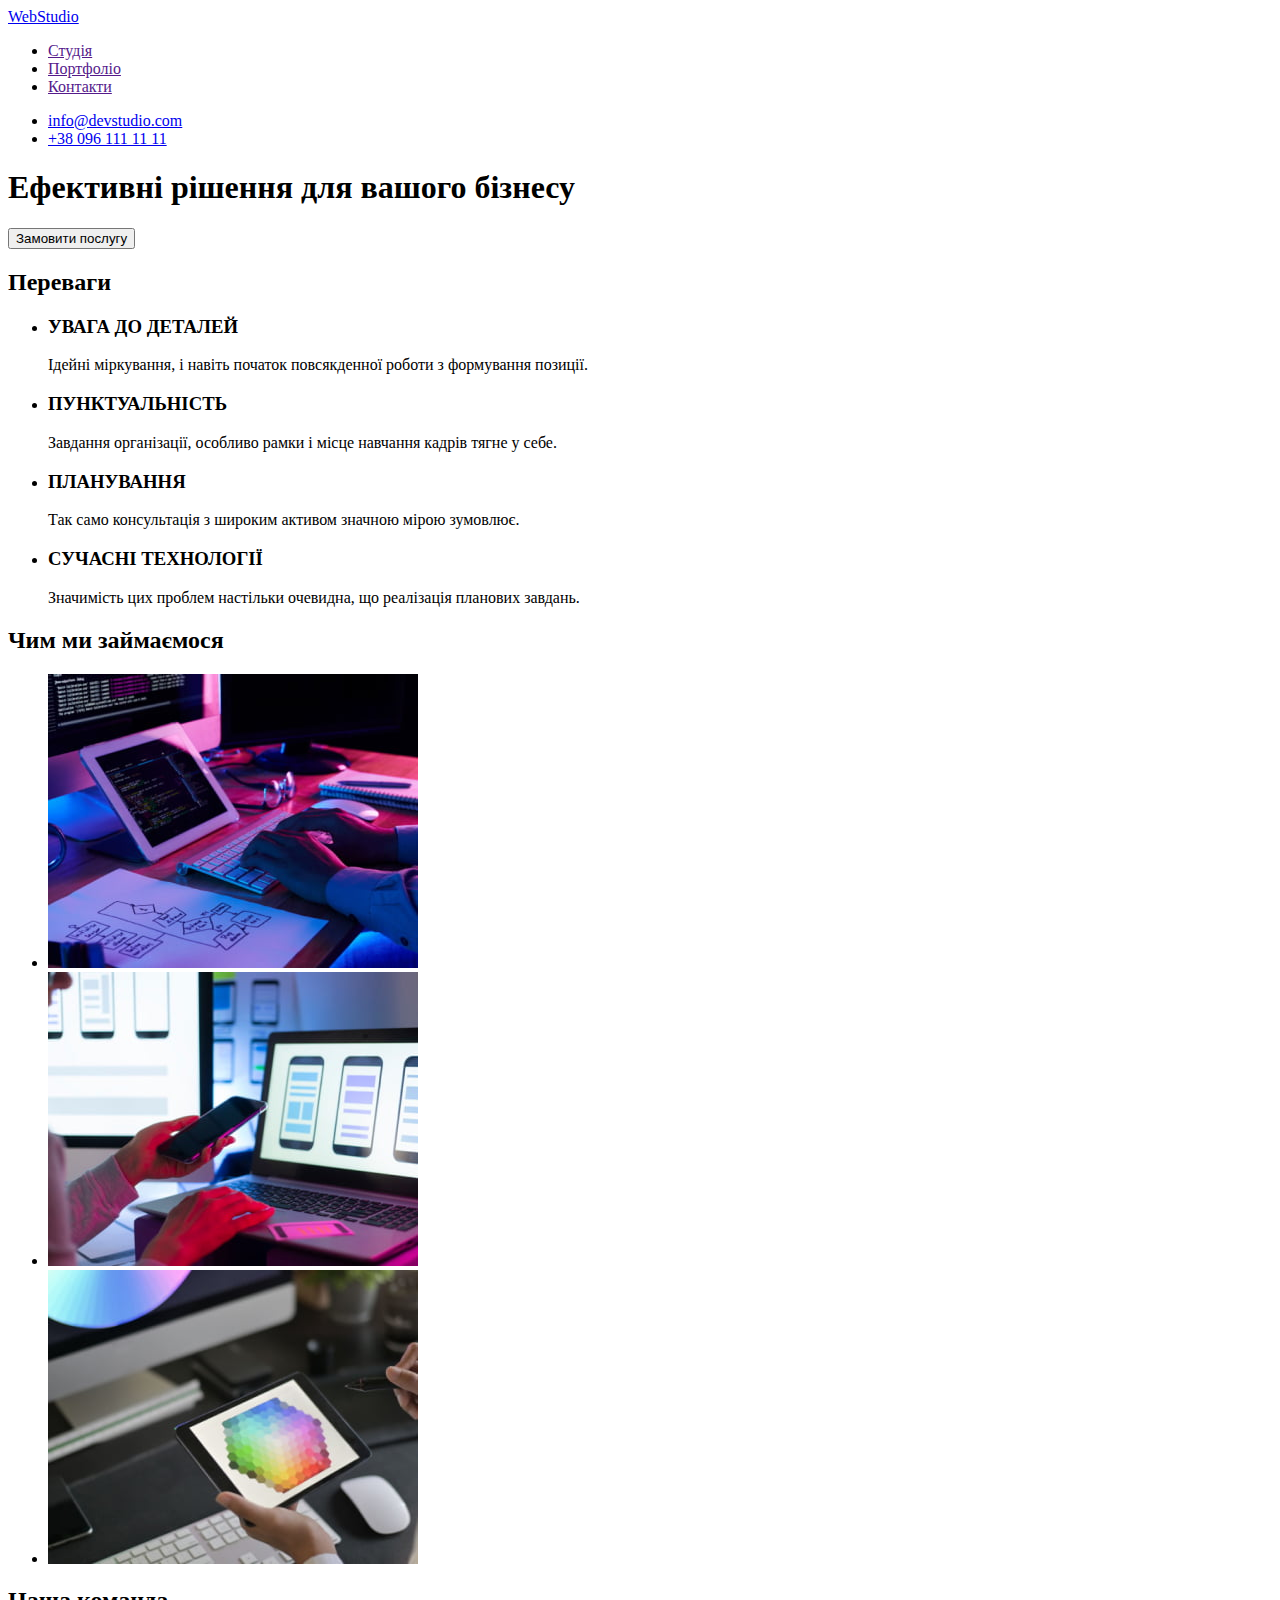
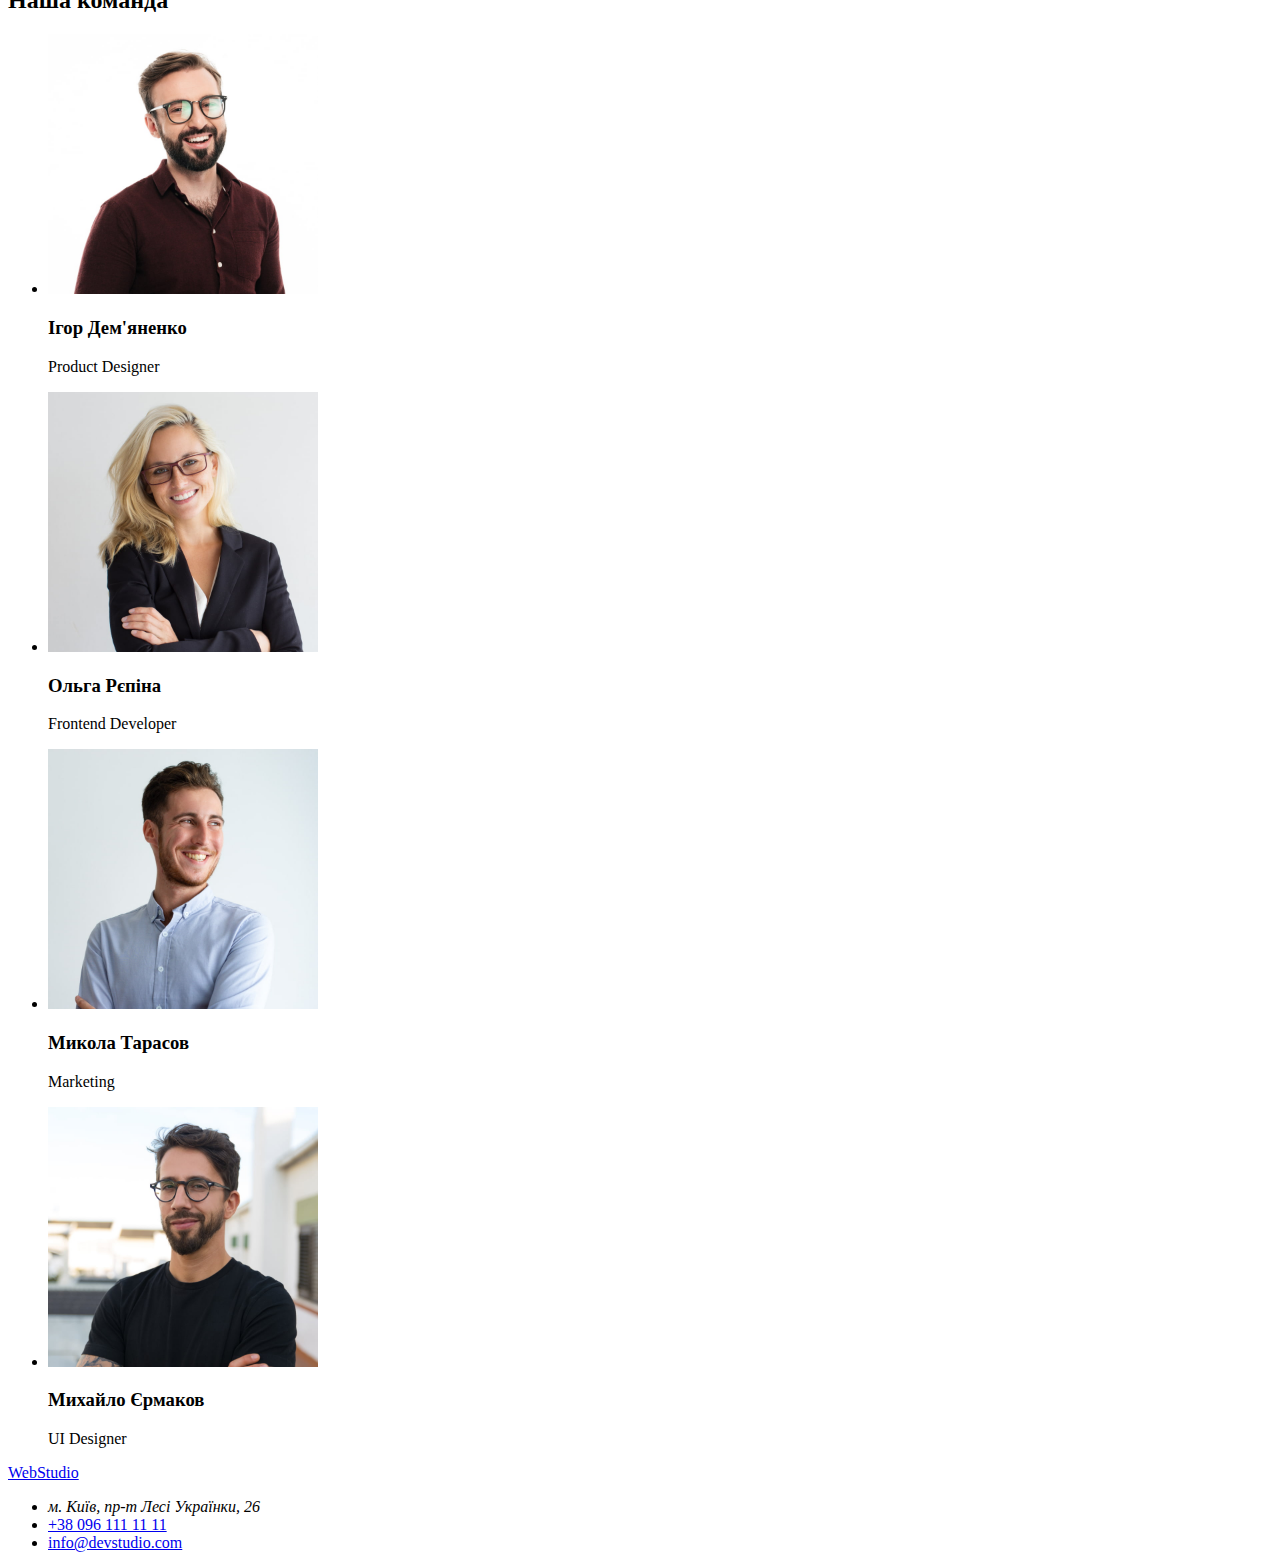
==== index.html @ 4359fc81 "init" ====
<!DOCTYPE html>
<html lang="uk">
  <head>
    <meta charset="UTF-8" />
    <meta name="viewport" content="width=device-width, initial-scale=1.0" />
    <title>Document</title>
  </head>
  <body>
    <!-- Шапка -->
    <header>
      <nav>
        <a href="index.html"> WebStudio </a>

        <ul>
          <li><a href="">Студія</a></li>
          <li><a href="">Портфоліо</a></li>
          <li><a href="">Контакти</a></li>
        </ul>
      </nav>

      <ul>
        <li><a href="mailto:info@devstudio.com">info@devstudio.com</a></li>
        <li><a href="tel:+380961111111">+38 096 111 11 11</a></li>
      </ul>
    </header>

    <main>
      <!-- hero -->
      <section>
        <h1>Ефективні рішення для вашого бізнесу</h1>
        <button type="button">Замовити послугу</button>
      </section>

      <!-- Преимущества -->
      <section>
        <h2>Переваги</h2>
        <ul>
          <li>
            <h3>УВАГА ДО ДЕТАЛЕЙ</h3>
            <p>
              Ідейні міркування, і навіть початок повсякденної роботи з
              формування позиції.
            </p>
          </li>
          <li>
            <h3>ПУНКТУАЛЬНІСТЬ</h3>
            <p>
              Завдання організації, особливо рамки і місце навчання кадрів тягне
              у себе.
            </p>
          </li>
          <li>
            <h3>ПЛАНУВАННЯ</h3>
            <p>
              Так само консультація з широким активом значною мірою зумовлює.
            </p>
          </li>
          <li>
            <h3>СУЧАСНІ ТЕХНОЛОГІЇ</h3>
            <p>
              Значимість цих проблем настільки очевидна, що реалізація планових
              завдань.
            </p>
          </li>
        </ul>
      </section>

      <!-- Чем занимаемся -->
      <section>
        <h2>Чим ми займаємося</h2>

        <ul>
          <li>
            <img src="./img/img1.jpg" alt="Комп'ютер" width="370" />
          </li>
          <li>
            <img src="./img/img2.jpg" alt="Телефон" width="370" />
          </li>
          <li>
            <img src="./img/img3.jpg" alt="Планшет" width="370" />
          </li>
        </ul>
      </section>

      <!-- Наша команда -->
      <section>
        <h2>Наша команда</h2>
        <ul>
          <li>
            <img src="./img/img4.jpg" alt="Product Designer" width="270" />
            <h3>Ігор Дем'яненко</h3>
            <p>Product Designer</p>
          </li>
          <li>
            <img src="./img/img5.jpg" alt="Frontend Developer" width="270" />
            <h3>Ольга Рєпіна</h3>
            <p>Frontend Developer</p>
          </li>
          <li>
            <img src="./img/img6.jpg" alt="Marketing" width="270" />
            <h3>Микола Тарасов</h3>
            <p>Marketing</p>
          </li>
          <li>
            <img src="./img/img7.jpg" alt="UI Designer" width="270" />
            <h3>Михайло Єрмаков</h3>
            <p>UI Designer</p>
          </li>
        </ul>
      </section>
    </main>

    <!-- Футер -->
    <footer>
      <a href="index.html"> WebStudio </a>
      <ul>
        <li><address>м. Київ, пр-т Лесі Українки, 26</address></li>
        <li><a href="tel:+380961111111">+38 096 111 11 11</a></li>
        <li><a href="mailto:info@devstudio.com">info@devstudio.com</a></li>
      </ul>
    </footer>
  </body>
</html>
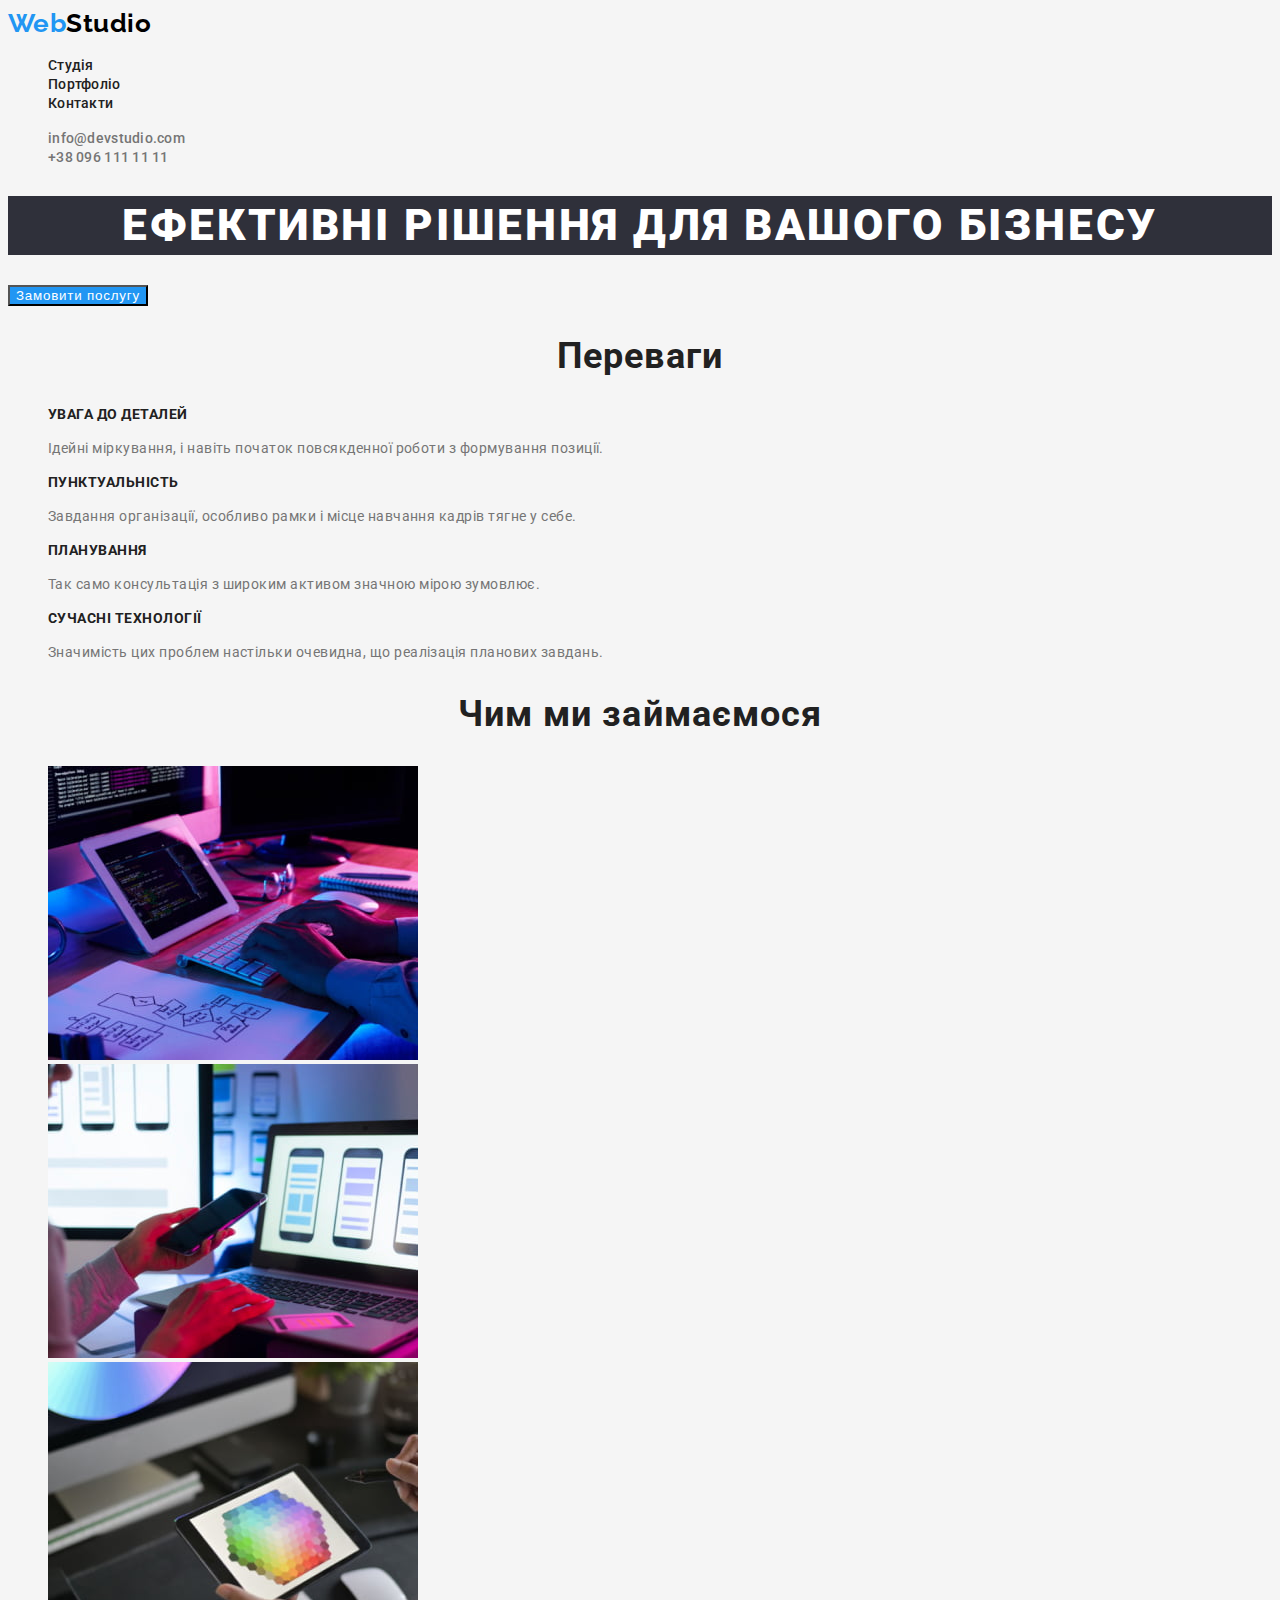
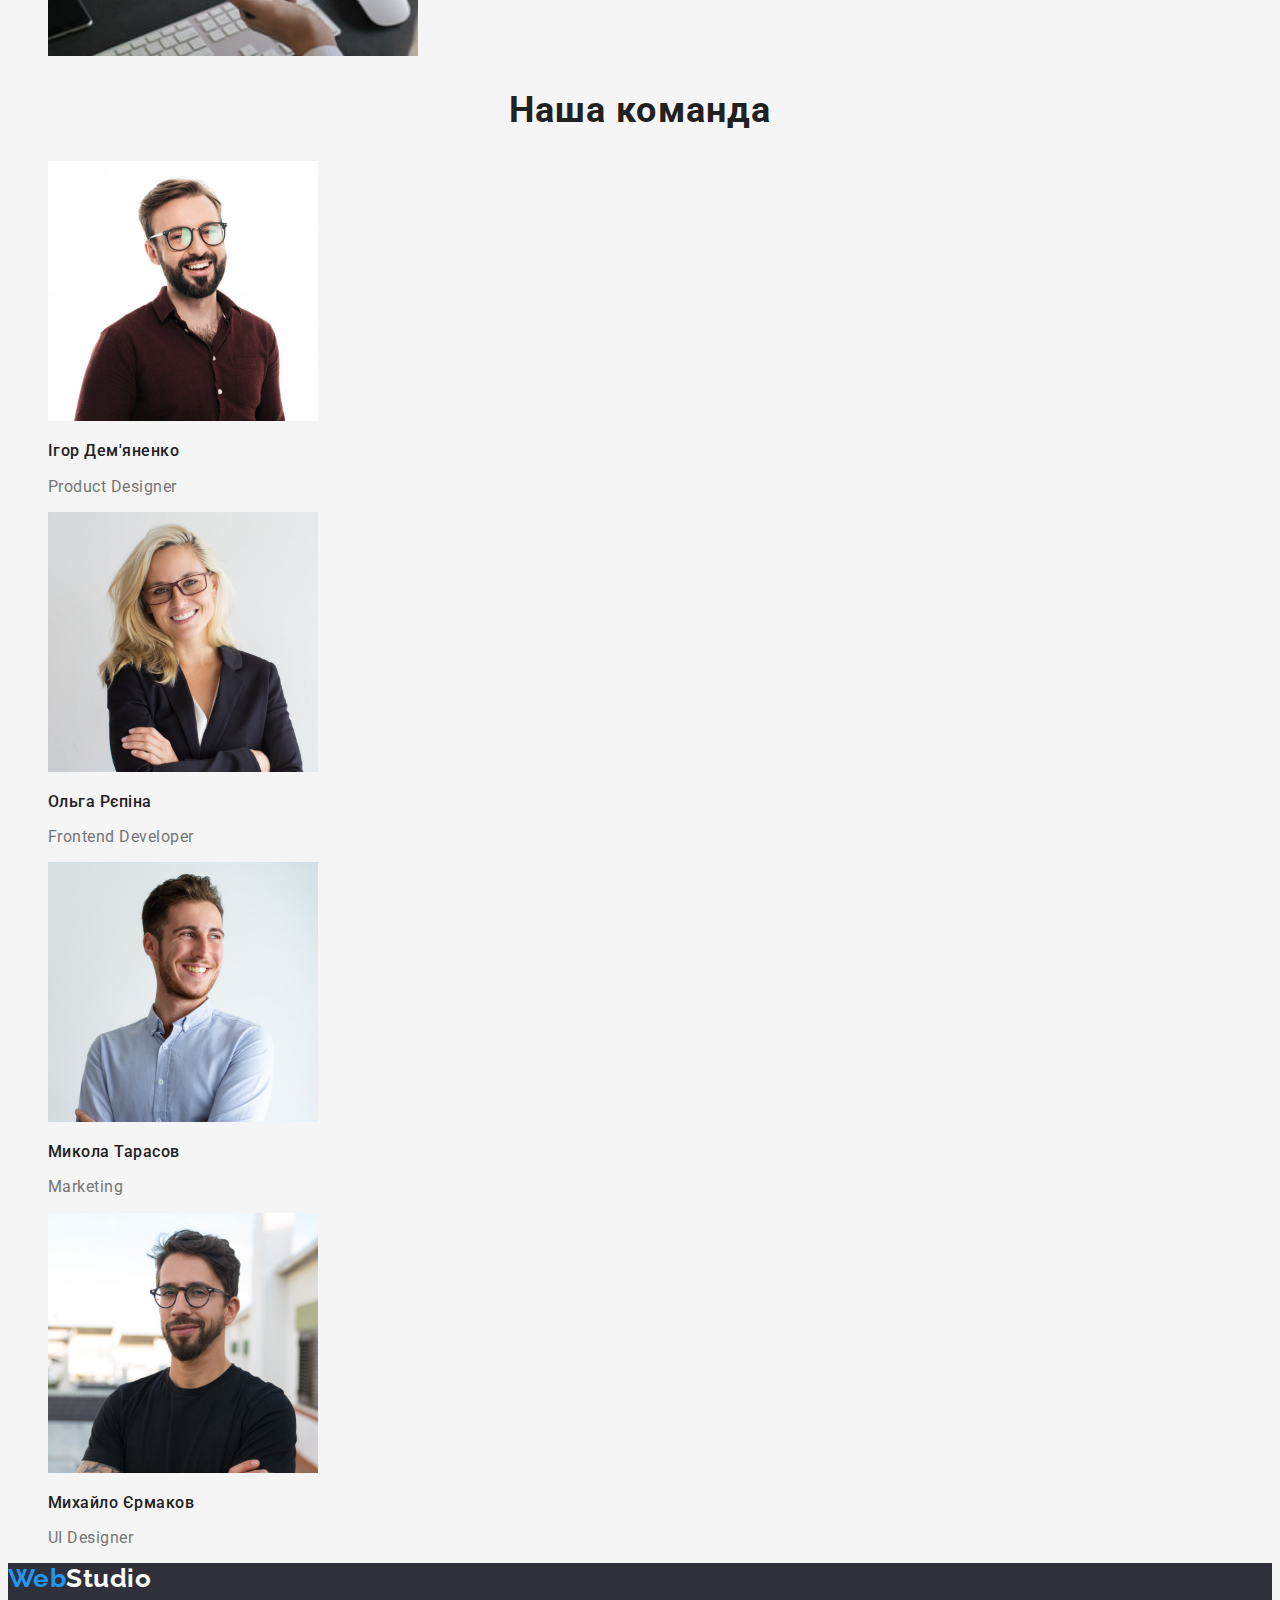
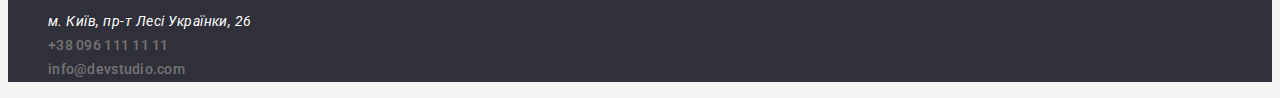
==== commit 09c22096: "hw02" ====
--- a/index.html
+++ b/index.html
@@ -3,61 +3,78 @@
   <head>
     <meta charset="UTF-8" />
     <meta name="viewport" content="width=device-width, initial-scale=1.0" />
-    <title>Document</title>
+    <title>WebStudio</title>
+    <link rel="preconnect" href="https://fonts.googleapis.com" />
+    <link rel="preconnect" href="https://fonts.gstatic.com" crossorigin />
+    <link
+      href="https://fonts.googleapis.com/css2?family=Raleway:wght@700&family=Roboto:wght@400;500;700;900&display=swap"
+      rel="stylesheet"
+    />
+    <link rel="stylesheet" href="./css/style.css" />
   </head>
   <body>
     <!-- Шапка -->
     <header>
-      <nav>
-        <a href="index.html"> WebStudio </a>
+      <nav class="header-nav">
+        <a class="logo" href="index.html"
+          ><span class="accent">Web</span>Studio
+        </a>
 
-        <ul>
-          <li><a href="">Студія</a></li>
-          <li><a href="">Портфоліо</a></li>
-          <li><a href="">Контакти</a></li>
+        <ul class="header list">
+          <li><a class="header-link" href="./index.html">Студія</a></li>
+          <li>
+            <a class="header-link" href="./porfolio.html">Портфоліо</a>
+          </li>
+          <li><a class="header-link" href="">Контакти</a></li>
         </ul>
       </nav>
 
-      <ul>
-        <li><a href="mailto:info@devstudio.com">info@devstudio.com</a></li>
-        <li><a href="tel:+380961111111">+38 096 111 11 11</a></li>
+      <ul class="contact list">
+        <li class="contacts-item">
+          <a class="contact-link" href="mailto:info@devstudio.com"
+            >info@devstudio.com</a
+          >
+        </li>
+        <li class="contacts-item">
+          <a class="contact-link" href="tel:+380961111111">+38 096 111 11 11</a>
+        </li>
       </ul>
     </header>
 
     <main>
       <!-- hero -->
-      <section>
-        <h1>Ефективні рішення для вашого бізнесу</h1>
-        <button type="button">Замовити послугу</button>
+      <section class="hero">
+        <h1 class="hero-title">Ефективні рішення для вашого бізнесу</h1>
+        <button class="hero-btn" type="button">Замовити послугу</button>
       </section>
 
       <!-- Преимущества -->
-      <section>
-        <h2>Переваги</h2>
-        <ul>
-          <li>
-            <h3>УВАГА ДО ДЕТАЛЕЙ</h3>
-            <p>
+      <section class="features">
+        <h2 class="main-title">Переваги</h2>
+        <ul class="features list">
+          <li class="features-item">
+            <h3 class="features-title">УВАГА ДО ДЕТАЛЕЙ</h3>
+            <p class="features-description">
               Ідейні міркування, і навіть початок повсякденної роботи з
               формування позиції.
             </p>
           </li>
-          <li>
-            <h3>ПУНКТУАЛЬНІСТЬ</h3>
-            <p>
+          <li class="features-item">
+            <h3 class="features-title">ПУНКТУАЛЬНІСТЬ</h3>
+            <p class="features-description">
               Завдання організації, особливо рамки і місце навчання кадрів тягне
               у себе.
             </p>
           </li>
-          <li>
-            <h3>ПЛАНУВАННЯ</h3>
-            <p>
+          <li class="features-item">
+            <h3 class="features-title">ПЛАНУВАННЯ</h3>
+            <p class="features-description">
               Так само консультація з широким активом значною мірою зумовлює.
             </p>
           </li>
-          <li>
-            <h3>СУЧАСНІ ТЕХНОЛОГІЇ</h3>
-            <p>
+          <li class="features-item">
+            <h3 class="features-title">СУЧАСНІ ТЕХНОЛОГІЇ</h3>
+            <p class="features-description">
               Значимість цих проблем настільки очевидна, що реалізація планових
               завдань.
             </p>
@@ -66,45 +83,53 @@
       </section>
 
       <!-- Чем занимаемся -->
-      <section>
-        <h2>Чим ми займаємося</h2>
+      <section class="specialization">
+        <h2 class="main-title">Чим ми займаємося</h2>
 
-        <ul>
-          <li>
-            <img src="./img/img1.jpg" alt="Комп'ютер" width="370" />
+        <ul class="specialization list">
+          <li class="specialization-item">
+            <img src="./img/webstudio/img1.jpg" alt="Комп'ютер" width="370" />
           </li>
-          <li>
-            <img src="./img/img2.jpg" alt="Телефон" width="370" />
+          <li class="specialization-item">
+            <img src="./img/webstudio/img2.jpg" alt="Телефон" width="370" />
           </li>
-          <li>
-            <img src="./img/img3.jpg" alt="Планшет" width="370" />
+          <li class="specialization-item">
+            <img src="./img/webstudio/img3.jpg" alt="Планшет" width="370" />
           </li>
         </ul>
       </section>
 
       <!-- Наша команда -->
-      <section>
-        <h2>Наша команда</h2>
-        <ul>
-          <li>
-            <img src="./img/img4.jpg" alt="Product Designer" width="270" />
-            <h3>Ігор Дем'яненко</h3>
-            <p>Product Designer</p>
+      <section class="team">
+        <h2 class="main-title">Наша команда</h2>
+        <ul class="list">
+          <li class="team-item">
+            <img
+              src="./img/webstudio/img4.jpg"
+              alt="Product Designer"
+              width="270"
+            />
+            <h3 class="team-title">Ігор Дем'яненко</h3>
+            <p class="team-description">Product Designer</p>
           </li>
-          <li>
-            <img src="./img/img5.jpg" alt="Frontend Developer" width="270" />
-            <h3>Ольга Рєпіна</h3>
-            <p>Frontend Developer</p>
+          <li class="team-item">
+            <img
+              src="./img/webstudio/img5.jpg"
+              alt="Frontend Developer"
+              width="270"
+            />
+            <h3 class="team-title">Ольга Рєпіна</h3>
+            <p class="team-description">Frontend Developer</p>
           </li>
-          <li>
-            <img src="./img/img6.jpg" alt="Marketing" width="270" />
-            <h3>Микола Тарасов</h3>
-            <p>Marketing</p>
+          <li class="team-item">
+            <img src="./img/webstudio/img6.jpg" alt="Marketing" width="270" />
+            <h3 class="team-title">Микола Тарасов</h3>
+            <p class="team-description">Marketing</p>
           </li>
-          <li>
-            <img src="./img/img7.jpg" alt="UI Designer" width="270" />
-            <h3>Михайло Єрмаков</h3>
-            <p>UI Designer</p>
+          <li class="team-item">
+            <img src="./img/webstudio/img7.jpg" alt="UI Designer" width="270" />
+            <h3 class="team-title">Михайло Єрмаков</h3>
+            <p class="team-description">UI Designer</p>
           </li>
         </ul>
       </section>
@@ -112,12 +137,26 @@
 
     <!-- Футер -->
     <footer>
-      <a href="index.html"> WebStudio </a>
-      <ul>
-        <li><address>м. Київ, пр-т Лесі Українки, 26</address></li>
-        <li><a href="tel:+380961111111">+38 096 111 11 11</a></li>
-        <li><a href="mailto:info@devstudio.com">info@devstudio.com</a></li>
-      </ul>
+      <div class="footer">
+        <a class="logo-footer" href="index.html"
+          ><span class="accent">Web</span>Studio
+        </a>
+        <ul class="footer list">
+          <li class="footer-item">
+            <address>м. Київ, пр-т Лесі Українки, 26</address>
+          </li>
+          <li class="footer-item">
+            <a class="contact-link" href="tel:+380961111111"
+              >+38 096 111 11 11</a
+            >
+          </li>
+          <li class="footer-item">
+            <a class="contact-link" href="mailto:info@devstudio.com"
+              >info@devstudio.com</a
+            >
+          </li>
+        </ul>
+      </div>
     </footer>
   </body>
 </html>
--- a/css/style.css
+++ b/css/style.css
@@ -0,0 +1,177 @@
+/* цвет основного текста #212121 */
+/* цвет вторичного текста #757575 */
+/* цвет акцента  #2196F3 */
+/* цвет вторичного акцента #000000 */
+/* белый #FFFFFF */
+/* бекграунд #F5F5F5 */
+/* вторичный бекграунд #2F303A */
+:root {
+  --title-text-color: #212121;
+  --text-color: #757575;
+  --accent-color: #2196f3;
+  --secondary-accent-color: #000000;
+  --white-color: #ffffff;
+  --background-color: #f5f5f5;
+  --secondary-bgc: #2f303a;
+}
+body {
+  font-family: "Roboto", sans-serif;
+  font-style: normal;
+  font-weight: 400;
+  letter-spacing: 0.03em;
+  color: var(--text-color);
+  background-color: var(--background-color);
+}
+.list {
+  list-style: none;
+}
+
+/* Header */
+.header-nav {
+  color: var(--title-text-color);
+}
+.logo {
+  font-family: "Raleway", "sans-serif";
+
+  font-weight: 700;
+  font-size: 26px;
+  line-height: 1.2;
+  color: var(--secondary-accent-color);
+  text-decoration: none;
+}
+.accent {
+  font-family: "Raleway", "sans-serif";
+  font-style: normal;
+  font-weight: 700;
+  font-size: 26px;
+  line-height: 1.2;
+  color: var(--accent-color);
+}
+.header-nav .header-link {
+  font-weight: 500;
+  font-size: 14px;
+  line-height: 1.14;
+  letter-spacing: 2%;
+  color: var(--title-text-color);
+  text-decoration: none;
+  letter-spacing: 0.02em;
+}
+.header-nav .header-link:hover,
+.header-nav .header-link:focus {
+  color: var(--accent-color);
+}
+.contact-link {
+  font-weight: 500;
+  font-size: 14px;
+  line-height: 1.14;
+  letter-spacing: 2%;
+  color: var(--text-color);
+  text-decoration: none;
+  letter-spacing: 0.02em;
+}
+.contact-link:hover,
+.contact-link:focus {
+  color: var(--accent-color);
+
+  /* Hero */
+}
+.hero-title {
+  font-weight: 900;
+  font-size: 44px;
+  line-height: 1.36;
+  text-align: center;
+  letter-spacing: 0.06em;
+  text-transform: uppercase;
+  color: var(--white-color);
+  background-color: var(--secondary-bgc);
+}
+.hero-btn {
+  color: var(--white-color);
+  background-color: var(--accent-color);
+  cursor: pointer;
+  letter-spacing: 0.06em;
+}
+/* Main */
+
+.main-title {
+  font-weight: 700;
+  font-size: 36px;
+  line-height: 1.16;
+  text-align: center;
+  letter-spacing: 0.03em;
+  color: var(--title-text-color);
+}
+
+/* Features */
+
+.features-title {
+  color: var(--title-text-color);
+  font-weight: 700;
+  font-size: 14px;
+  line-height: 1.14;
+}
+.features-description {
+  font-size: 14px;
+  line-height: 1.7;
+  color: var(--text-color);
+}
+
+/* Team */
+
+.team-title {
+  font-weight: 500;
+  font-size: 16px;
+  line-height: 1.2;
+  color: var(--title-text-color);
+}
+.team-description {
+  font-size: 16px;
+  line-height: 1.2;
+  color: var(--text-color);
+}
+
+/* Footer */
+
+.footer {
+  background-color: var(--secondary-bgc);
+}
+.logo-footer {
+  font-family: "Raleway", "sans-serif";
+  font-style: normal;
+  font-weight: 700;
+  font-size: 26px;
+  line-height: 1.2;
+  color: var(--white-color);
+  text-decoration: none;
+}
+.footer-item {
+  font-size: 14px;
+  line-height: 1.7;
+  color: var(--white-color);
+}
+
+/* Portfolio */
+.portfolio-btn {
+  font-weight: 500;
+  font-size: 16px;
+  line-height: 1.6;
+  color: var(--title-text-color);
+  background-color: #f5f4fa;
+  cursor: pointer;
+}
+.portfolio-btn:hover {
+  color: var(--white-color);
+  background-color: var(--accent-color);
+}
+.portfolio-title {
+  font-weight: 700;
+  font-size: 18px;
+  line-height: 2;
+  letter-spacing: 0.06em;
+  color: var(--title-text-color);
+}
+.portfolio-description {
+  font-size: 16px;
+  line-height: 1.9;
+  color: var(--text-color);
+}
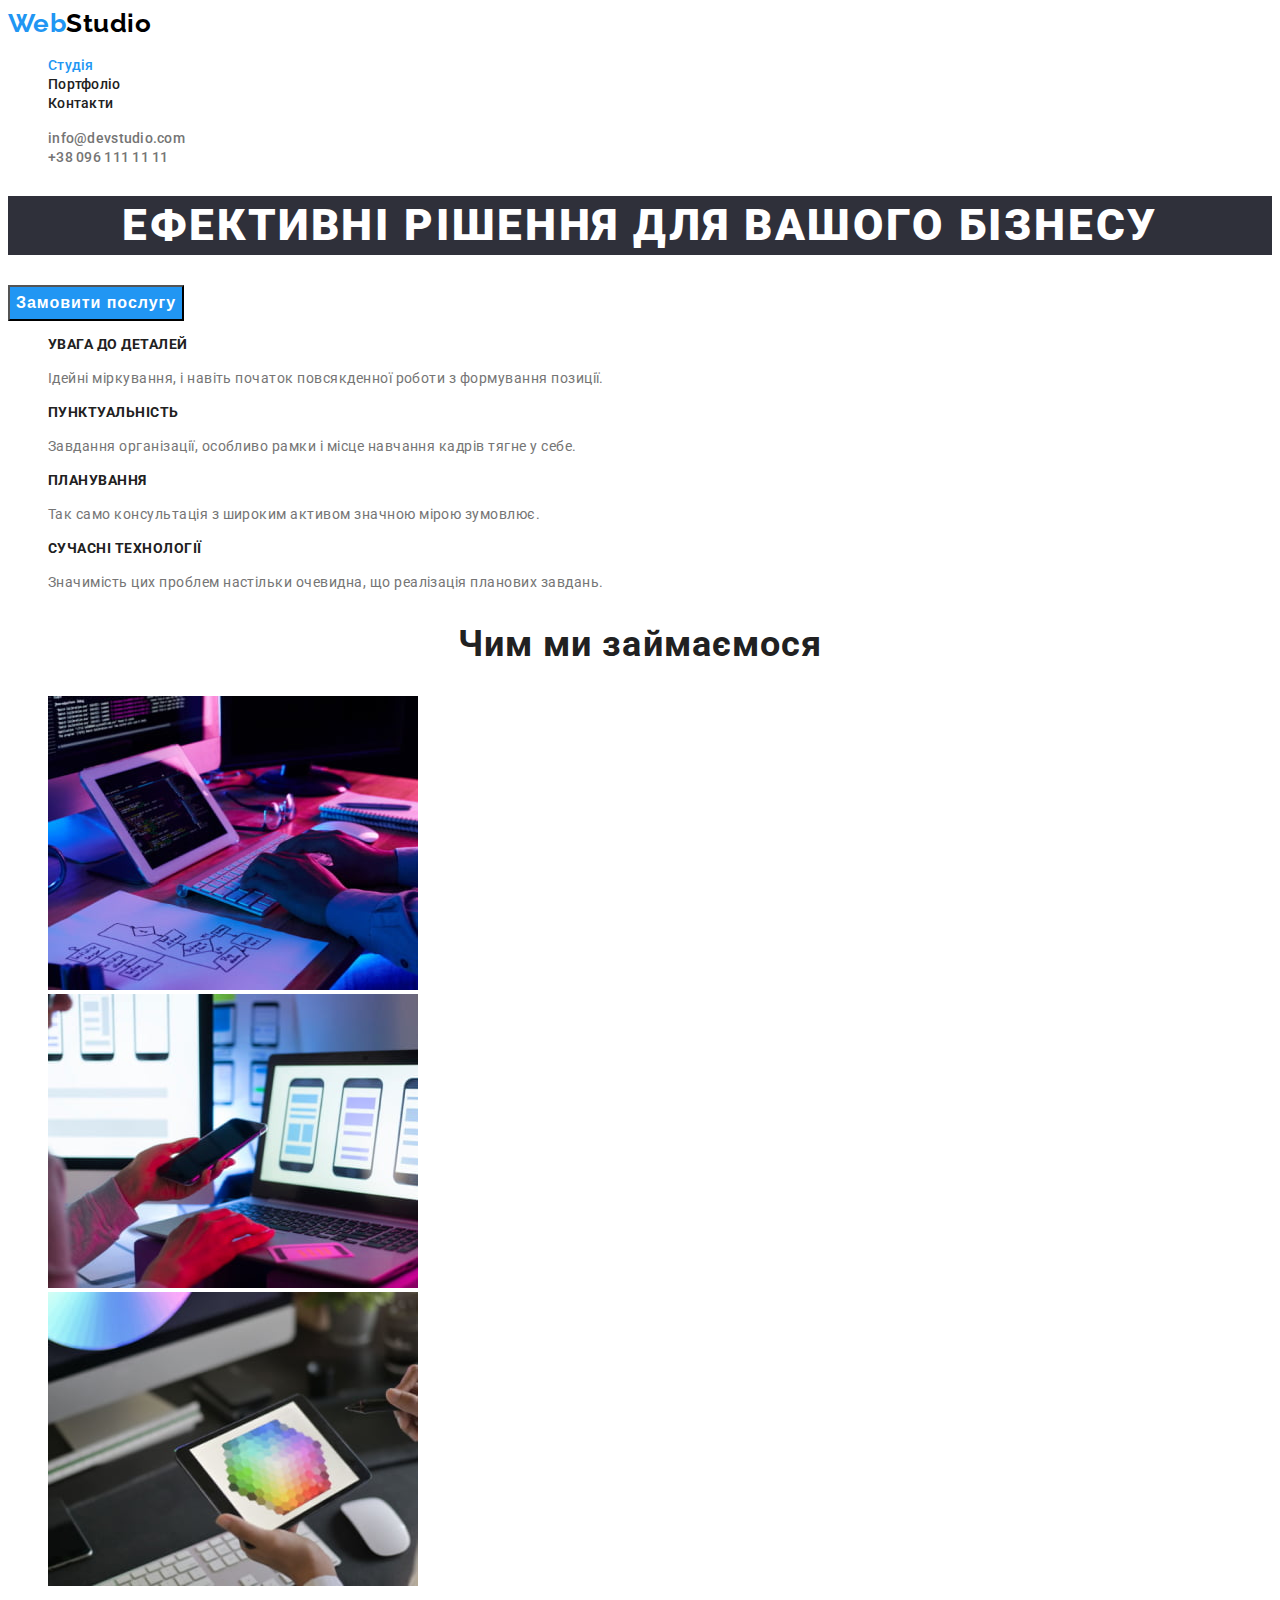
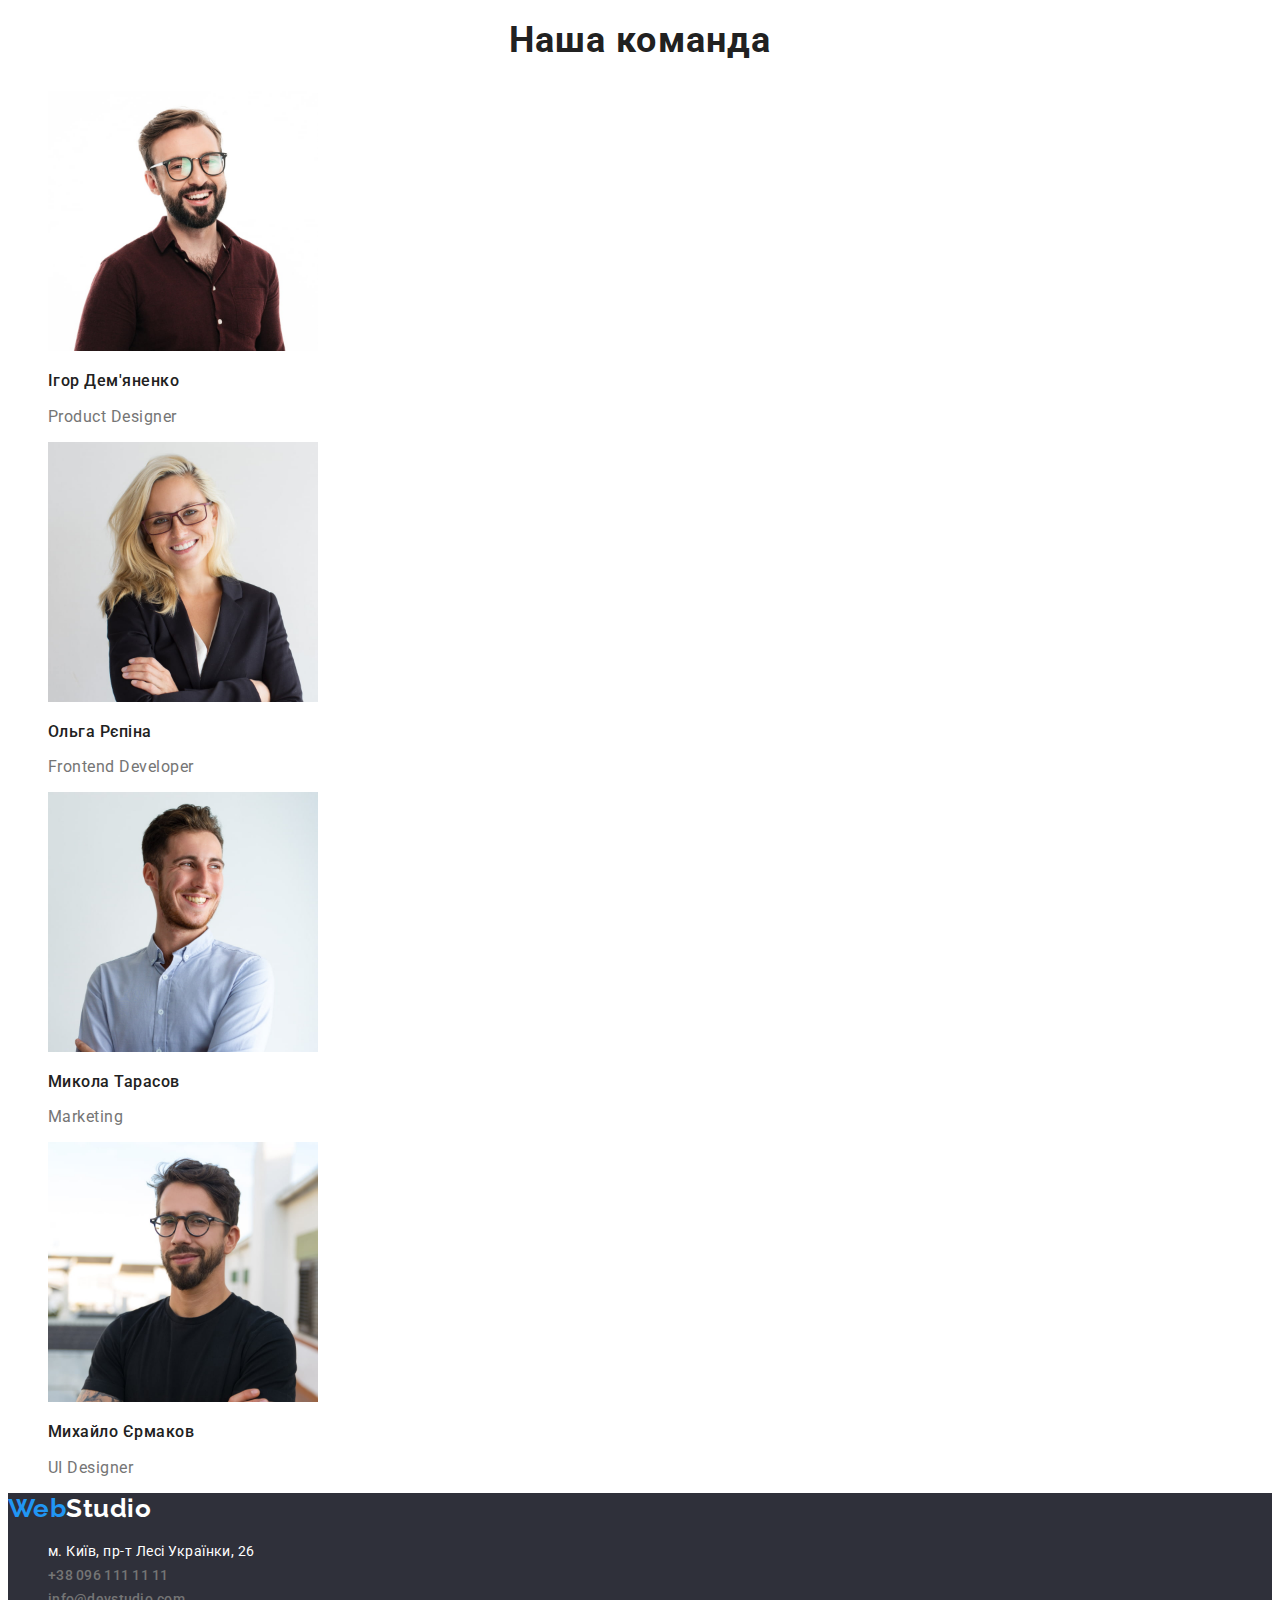
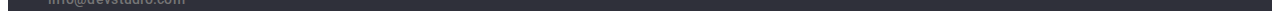
==== commit b239f7b0: "some fixes" ====
--- a/index.html
+++ b/index.html
@@ -21,7 +21,9 @@
         </a>
 
         <ul class="header list">
-          <li><a class="header-link" href="./index.html">Студія</a></li>
+          <li>
+            <a class="header-link current" href="./index.html">Студія</a>
+          </li>
           <li>
             <a class="header-link" href="./porfolio.html">Портфоліо</a>
           </li>
@@ -50,7 +52,7 @@
 
       <!-- Преимущества -->
       <section class="features">
-        <h2 class="main-title">Переваги</h2>
+        <h2 class="visually-hidden">Переваги</h2>
         <ul class="features list">
           <li class="features-item">
             <h3 class="features-title">УВАГА ДО ДЕТАЛЕЙ</h3>
@@ -143,7 +145,7 @@
         </a>
         <ul class="footer list">
           <li class="footer-item">
-            <address>м. Київ, пр-т Лесі Українки, 26</address>
+            <address class="address">м. Київ, пр-т Лесі Українки, 26</address>
           </li>
           <li class="footer-item">
             <a class="contact-link" href="tel:+380961111111"
--- a/css/style.css
+++ b/css/style.css
@@ -11,7 +11,7 @@
   --accent-color: #2196f3;
   --secondary-accent-color: #000000;
   --white-color: #ffffff;
-  --background-color: #f5f5f5;
+  --background-color: #ffffff;
   --secondary-bgc: #2f303a;
 }
 body {
@@ -58,6 +58,9 @@
 }
 .header-nav .header-link:hover,
 .header-nav .header-link:focus {
+  color: var(--accent-color);
+}
+.header-nav .header-link.current {
   color: var(--accent-color);
 }
 .contact-link {
@@ -90,8 +93,25 @@
   background-color: var(--accent-color);
   cursor: pointer;
   letter-spacing: 0.06em;
+  font-family: "Roboto" "sans-serif";
+  font-style: normal;
+  font-weight: 700;
+  font-size: 16px;
+  line-height: 1.9;
 }
 /* Main */
+.visually-hidden {
+  position: absolute;
+  width: 1px;
+  height: 1px;
+  margin: -1px;
+  border: 0;
+  padding: 0;
+  white-space: nowrap;
+  clip-path: inset(100%);
+  clip: rect(0 0 0 0);
+  overflow: hidden;
+}
 
 .main-title {
   font-weight: 700;
@@ -148,6 +168,10 @@
   font-size: 14px;
   line-height: 1.7;
   color: var(--white-color);
+  font-style: normal;
+}
+.address {
+  font-style: normal;
 }
 
 /* Portfolio */
@@ -158,6 +182,9 @@
   color: var(--title-text-color);
   background-color: #f5f4fa;
   cursor: pointer;
+  font-family: "Roboto", sans-serif;
+  font-style: normal;
+  font-weight: 400;
 }
 .portfolio-btn:hover {
   color: var(--white-color);
